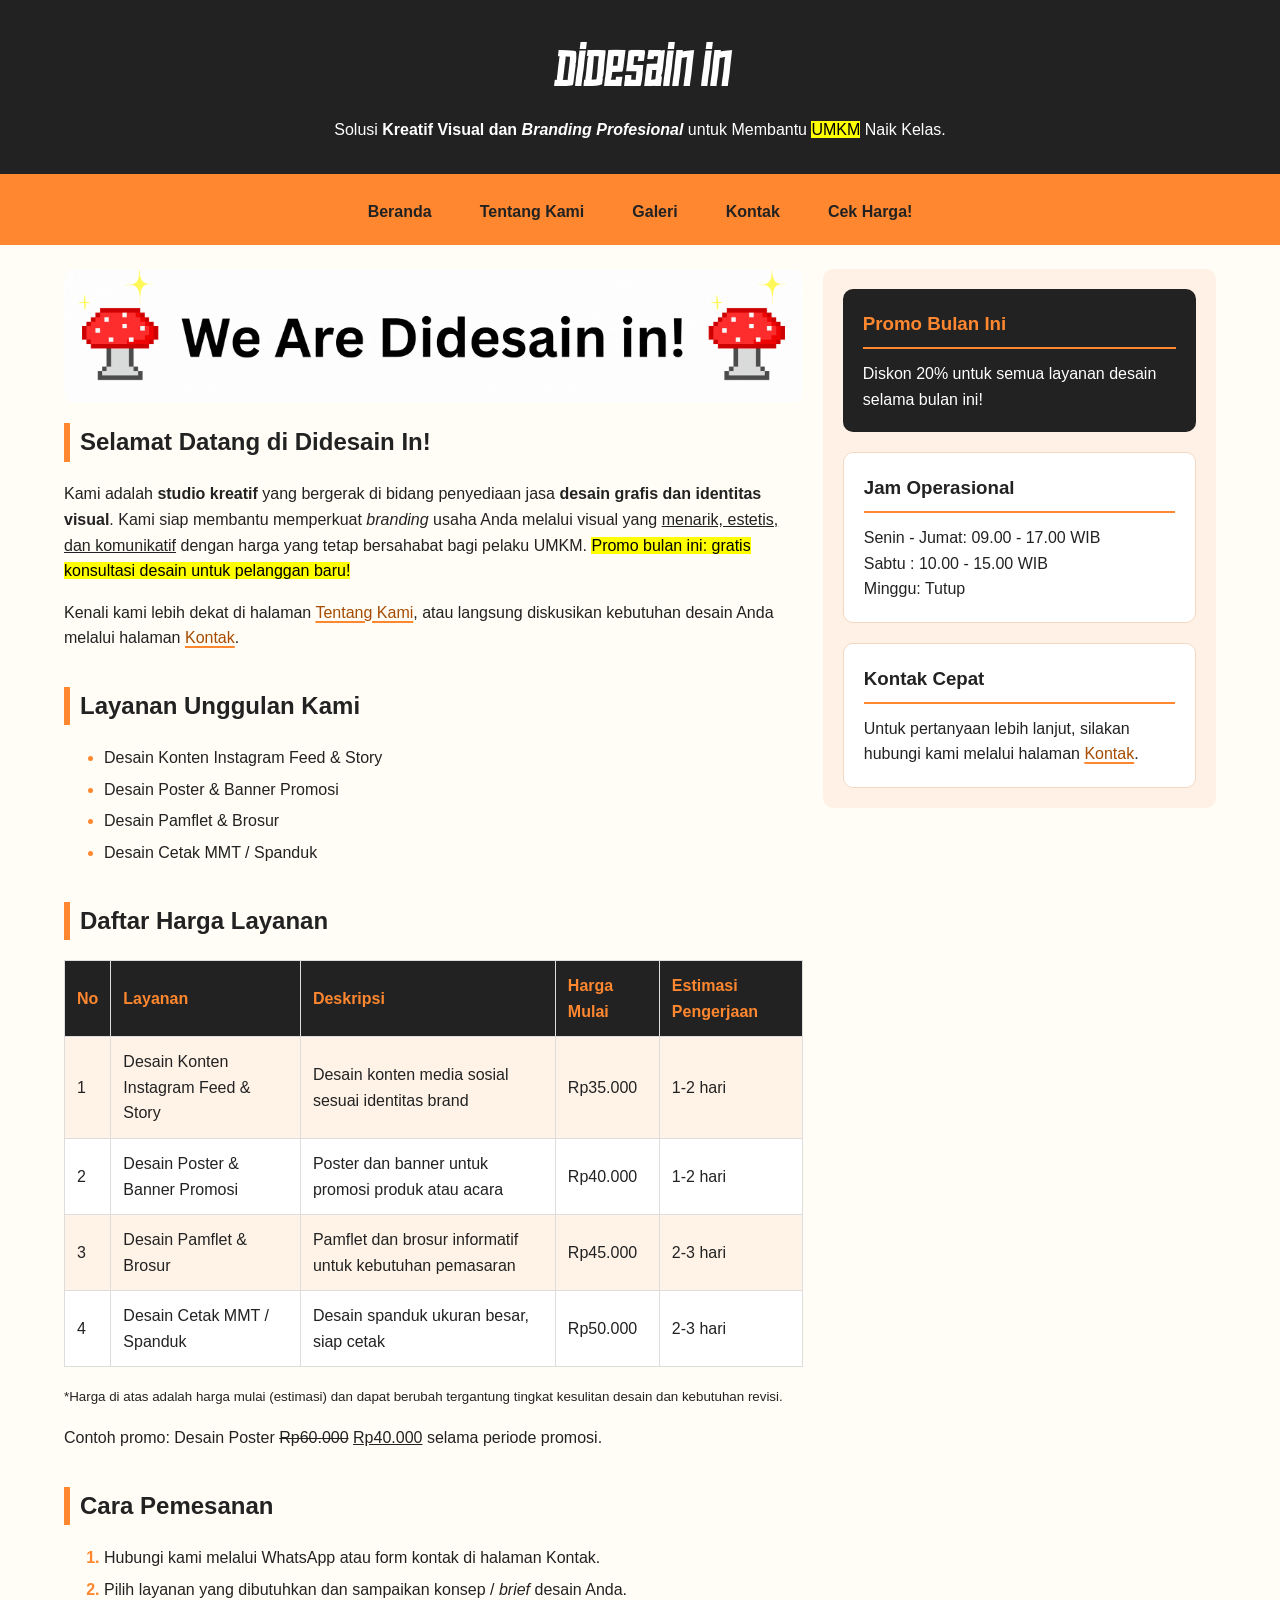
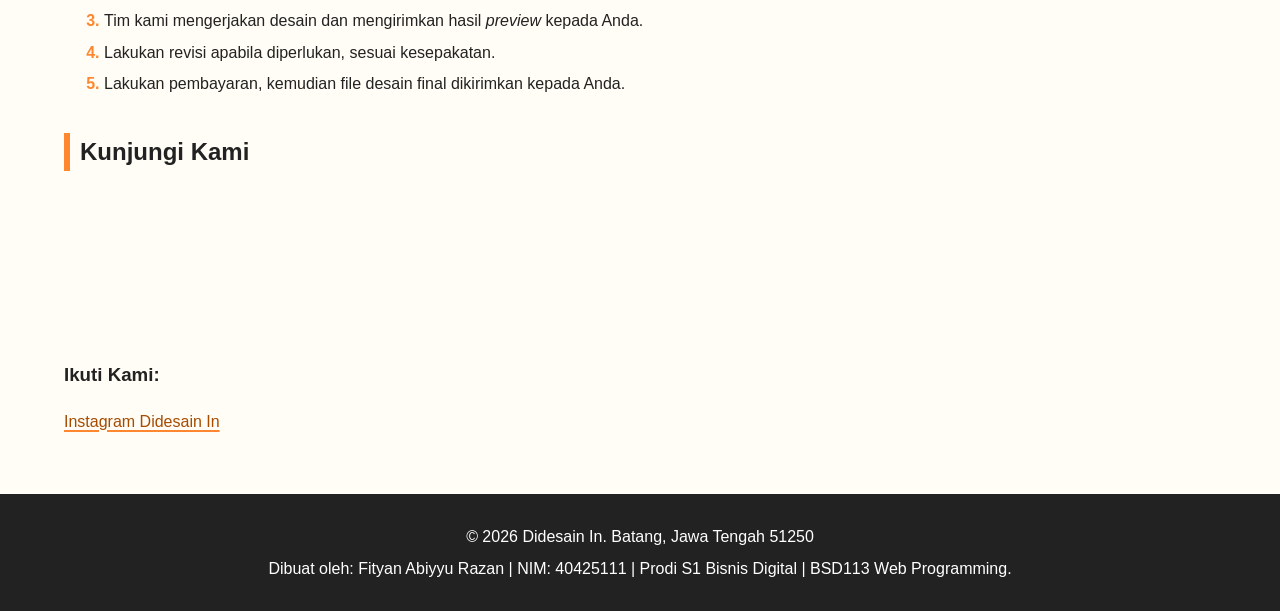
==== index.html @ be05c507 "First Commit" ====
<!DOCTYPE html>
<html lang="en">

<head>
    <meta charset="UTF-8">
    <meta name="viewport" content="width=device-width, initial-scale=1.0">
    <title>Didesain In - Creative Design Studio</title>
    <link rel="stylesheet" href="style.css">
</head>

<body>

    <!-- Header Website -->
    <header>
        <h1>Didesain in</h1>
        <p>
            Solusi <b>Kreatif Visual dan <i>Branding Profesional</i></b> untuk Membantu <mark>UMKM</mark> Naik Kelas.
        </p>
    </header>

    <!-- Menu Navigasi -->
    <nav>
        <a href="index.html">Beranda</a>
        <a href="about.html">Tentang Kami</a>
        <a href="gallery.html">Galeri</a>
        <a href="contact.html">Kontak</a>
        <a href="#priceList">Cek Harga!</a>
    </nav>

    <main class="layout">
        <div class="content">
            <!-- Banner Logo -->
            <section>
                <img src="img/We Are Didesain in.gif" alt="tesGambar" width="100%">
                <h2>Selamat Datang di Didesain In!</h2>
                <p>
                    Kami adalah <b>studio kreatif</b> yang bergerak di bidang penyediaan jasa
                    <strong>desain grafis dan identitas visual</strong>. Kami siap membantu memperkuat
                    <i>branding</i> usaha Anda melalui visual yang <u>menarik, estetis, dan komunikatif</u>
                    dengan harga yang tetap bersahabat bagi pelaku UMKM.
                    <mark>Promo bulan ini: gratis konsultasi desain untuk pelanggan baru!</mark>
                </p>
                <p>
                    Kenali kami lebih dekat di halaman <a href="about.html">Tentang Kami</a>,
                    atau langsung diskusikan kebutuhan desain Anda melalui halaman
                    <a href="contact.html">Kontak</a>.
                </p>
            </section>

            <!-- Layanan -->
            <section>
                <h2>Layanan Unggulan Kami</h2>
                <ul>
                    <li>Desain Konten Instagram Feed &amp; Story</li>
                    <li>Desain Poster &amp; Banner Promosi</li>
                    <li>Desain Pamflet &amp; Brosur</li>
                    <li>Desain Cetak MMT / Spanduk</li>
                </ul>
            </section>

            <section id="priceList">
                <h2>Daftar Harga Layanan</h2>
                <table border="1">
                    <tr>
                        <th>No</th>
                        <th>Layanan</th>
                        <th>Deskripsi</th>
                        <th>Harga Mulai</th>
                        <th>Estimasi Pengerjaan</th>
                    </tr>
                    <tr>
                        <td>1</td>
                        <td>Desain Konten Instagram Feed &amp; Story</td>
                        <td>Desain konten media sosial sesuai identitas brand</td>
                        <td>Rp35.000</td>
                        <td>1-2 hari</td>
                    </tr>
                    <tr>
                        <td>2</td>
                        <td>Desain Poster &amp; Banner Promosi</td>
                        <td>Poster dan banner untuk promosi produk atau acara</td>
                        <td>Rp40.000</td>
                        <td>1-2 hari</td>
                    </tr>
                    <tr>
                        <td>3</td>
                        <td>Desain Pamflet &amp; Brosur</td>
                        <td>Pamflet dan brosur informatif untuk kebutuhan pemasaran</td>
                        <td>Rp45.000</td>
                        <td>2-3 hari</td>
                    </tr>
                    <tr>
                        <td>4</td>
                        <td>Desain Cetak MMT / Spanduk</td>
                        <td>Desain spanduk ukuran besar, siap cetak</td>
                        <td>Rp50.000</td>
                        <td>2-3 hari</td>
                    </tr>
                </table>
                <p>
                    <small>*Harga di atas adalah harga mulai (estimasi) dan dapat berubah tergantung tingkat kesulitan
                        desain
                        dan kebutuhan revisi.</small>
                </p>
                <p>
                    Contoh promo: Desain Poster <del>Rp60.000</del> <ins>Rp40.000</ins> selama periode promosi.
                </p>
            </section>

            <!-- Cara Pemesanan (Ordered List) -->
            <section>
                <h2>Cara Pemesanan</h2>
                <ol>
                    <li>Hubungi kami melalui WhatsApp atau form kontak di halaman Kontak.</li>
                    <li>Pilih layanan yang dibutuhkan dan sampaikan konsep / <i>brief</i> desain Anda.</li>
                    <li>Tim kami mengerjakan desain dan mengirimkan hasil <i>preview</i> kepada Anda.</li>
                    <li>Lakukan revisi apabila diperlukan, sesuai kesepakatan.</li>
                    <li>Lakukan pembayaran, kemudian file desain final dikirimkan kepada Anda.</li>
                </ol>
            </section>

            <!-- Lokasi (Iframe Google Maps) dan Link Eksternal -->
            <section>
                <h2>Kunjungi Kami</h2>
                <iframe
                    src="https://www.google.com/maps/embed?pb=!1m18!1m12!1m3!1d222123.52259544254!2d106.38374243560108!3d29.554810841792882!2m3!1f0!2f0!3f0!3m2!1i1024!2i768!4f13.1!3m3!1m2!1s0x369334baf3e64f43%3A0xde9f8616dc88b321!2sChongqing%2C%20China!5e0!3m2!1sen!2sid!4v1790830846693!5m2!1sen!2sid"
                    width="600" height="450" style="border:0;" allowfullscreen="" loading="lazy"
                    referrerpolicy="strict-origin-when-cross-origin"></iframe>
                <h3>Ikuti Kami:</h3>
                <p>
                    <a href="https://www.instagram.com/didesain.in/" target="_blank">Instagram Didesain In</a>
                </p>
            </section>
        </div>

        <aside class="sidebar">
            <section class="widget widget-promo">
                <h3>Promo Bulan Ini</h3>
                <p>
                    Diskon 20% untuk semua layanan desain selama bulan ini!
                </p>
            </section>

            <section class="widget">
                <h3>Jam Operasional</h3>
                <p>
                    Senin - Jumat: 09.00 - 17.00 WIB <br>
                    Sabtu : 10.00 - 15.00 WIB <br>
                    Minggu: Tutup
                </p>
            </section>

            <section class="widget">
                <h3>Kontak Cepat</h3>
                <p>
                    Untuk pertanyaan lebih lanjut, silakan hubungi kami melalui halaman <a
                        href="contact.html">Kontak</a>.
                </p>
            </section>
        </aside>

    </main>
    <!-- Footer -->
    <footer>
        <p>
            &copy; 2026 Didesain In. Batang, Jawa Tengah 51250
        </p>
        <p>
            Dibuat oleh: Fityan Abiyyu Razan | NIM: 40425111 | Prodi S1 Bisnis Digital | BSD113 Web Programming.
        </p>
    </footer>
</body>

</html>
---- style.css ----
* {
    box-sizing: border-box;
}

@font-face {
    font-family: 'Omar';
    src: url('fonts/Omar-RegularItalic.otf') format('opentype');
    font-weight: normal;
    font-style: italic;
}

body {
    font-family: 'Segoe UI', Arial, sans-serif;
    background-color: #fffdf5;
    color: #222222;
    margin: 0;
    padding: 0;
    line-height: 1.6;
}

header {
    background-color: #222222;
    color: #FFFFFf;
    text-align: center;
    padding: 32px 20px;
    border-bottom: 5px solid #ff872f;
}

header h1 {
    margin: 0 0 8px 0;
    font-family: 'Omar', serif;
    font-weight: bold;
    font-style: italic;
    font-size: xxx-large;
}

header p {
    margin: 0;
}

nav {
    display: flex;
    justify-content: center;
    gap: 20px;
    flex-wrap: wrap;
    background-color: #ff872f;
    padding: 12px 20px;
}

nav a {
    color: #222222;
    text-decoration: none;
    font-weight: bold;
    padding: 8px 14px;
    border-radius: 6px;
}

nav a:hover {
    background-color: #222222;
    color: #FFFFFf;
}

h2 {
    color: #222222;
    border-left: 6px solid #ff872f;
    padding-left: 10px;
}

.content section {
    margin-bottom: 36px;
}

.content img,
.content iframe {
    max-width: 100%;
    height: auto;
    display: block;
    border-radius: 10px;
}

table {
    width: 100%;
    border-collapse: collapse;
    margin-top: 16px;
    background-color: #ffffff;
}

th,
td {
    border: 1px solid #dddddd;
    text-align: left;
    padding: 12px;
}

th {
    background-color: #222222;
    color: #ff872f;
}

tr:nth-child(even) {
    background-color: #fff3e8;
}

footer {
    background-color: #222222;
    color: #FFFFFf;
    text-align: center;
    padding: 24px 20px;
}

footer p {
    margin: 6px 0;
}

.layout {
    display: flex;
    gap: 20px;
    align-items: flex-start;
    max-width: 1200px;
    margin: 0px auto;
    padding: 24px;
}

.content {
    width: calc(65% - 10px);
}

.sidebar {
    width: calc(35% - 10px);
    background-color: #fff1e6;
    padding: 20px;
    border-radius: 10px;
    display: flex;
    flex-direction: column;
    gap: 20px;
}

.widget {
    background-color: #ffffff;
    border: 1px solid #f3d9c2;
    border-radius: 10px;
    padding: 20px;
}

.widget h3 {
    margin: 0 0 12px 0;
    padding-bottom: 8px;
    border-bottom: 2px solid #ff872f;
}

.widget p {
    margin: 0;
}

.widget-promo {
    background-color: #222222;
    color: #ffffff;
    border: none;
}

.widget-promo h3 {
    color: #ff872f;
}

.content a,
.sidebar a {
    color: #a64b00;
    text-decoration: underline;
    text-decoration-color: #ff872f;
    text-decoration-thickness: 2px;
    text-underline-offset: 3px;
}

.content a:hover,
.sidebar a:hover {
    color: #222222;
}

.content li {
    margin-bottom: 6px;
}

.content li::marker {
    color: #ff872f;
    font-weight: bold;
}

form {
    background-color: #ffffff;
    padding: 20px;
    border: 1px solid #dddddd;
    border-radius: 10px;
}

form input[type="text"],
form select,
form textarea {
    width: 100%;
    padding: 10px;
    margin: 8px 0 14px 0;
    border: 1px solid #bbbbbb;
    border-radius: 5px;
    font-size: 1rem;
}

form textarea {
    min-height: 110px;
    resize: vertical;
}

form input[type="radio"],
form input[type="checkbox"] {
    accent-color: #ff872f;
    margin-right: 4px;
}

button,
form input[type="submit"] {
    background-color: #222222;
    color: #ffffff;
    border: none;
    padding: 10px 20px;
    border-radius: 6px;
    cursor: pointer;
    font-weight: bold;
}

button:hover,
form input[type="submit"]:hover {
    background-color: #ff872f;
    color: #222222;
}

.galeri {
    display: flex;
    flex-wrap: wrap;
    gap: 20px;
    justify-content: center;
}

.card {
    flex: 1 1 250px;
    max-width: 340px;
    background-color: #ffffff;
    border: 1px solid #f3d9c2;
    border-radius: 10px;
    box-shadow: 0 4px 12px rgba(0, 0, 0, 0.08);
    padding: 16px;
    text-align: center;
}

.card img {
    width: 100%;
    height: 220px;
    object-fit: cover;
    border-radius: 8px;
}

.card h3 {
    margin: 14px 0 8px 0;
}

.card p {
    margin: 0;
    color: #444444;
    font-size: 0.95rem;
}

@media (max-width: 768px) {
    .layout {
        flex-direction: column;
    }

    .content,
    .sidebar {
        width: 100%;
    }

    .galeri {
        flex-direction: column;
        align-items: center;
    }

    .card {
        max-width: 90%;
    }

    nav {
        flex-direction: column;
        gap: 10px;
    }

    nav a {
        width: 100%;
        text-align: center;
    }
}
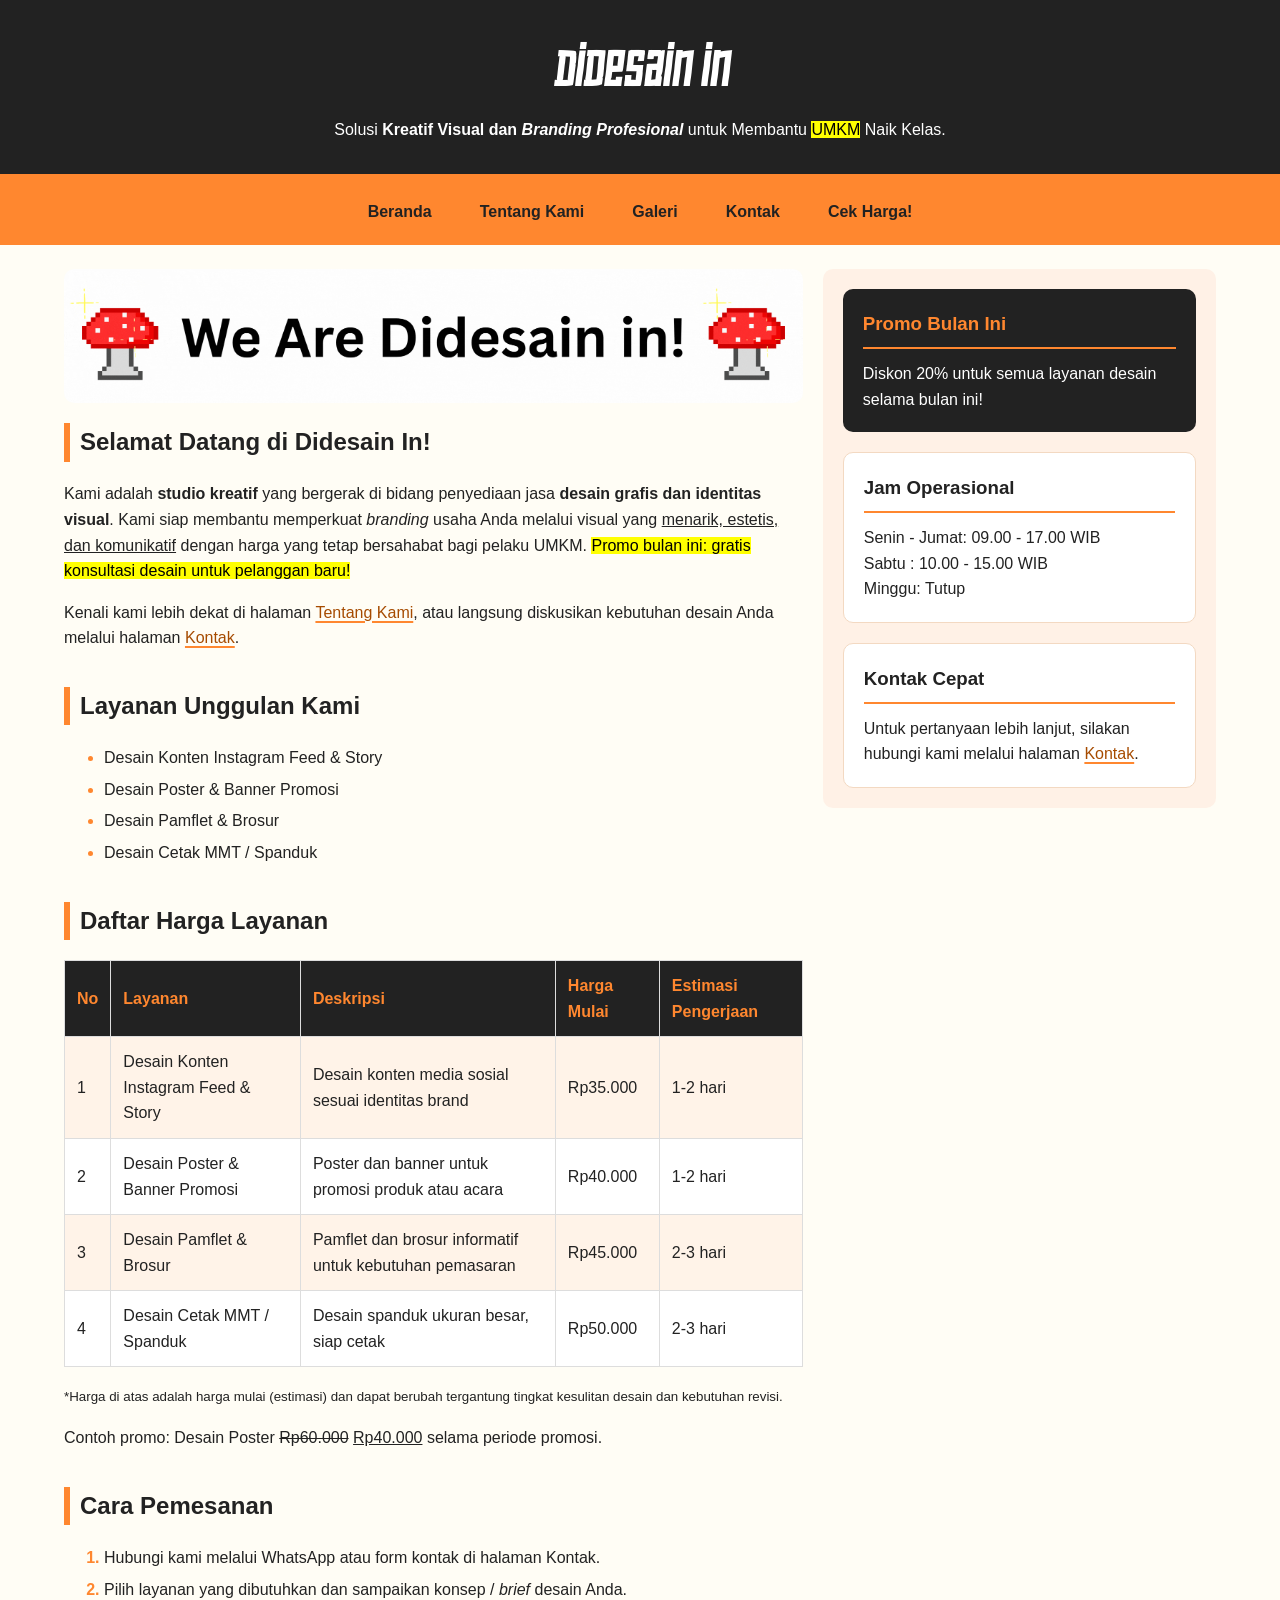
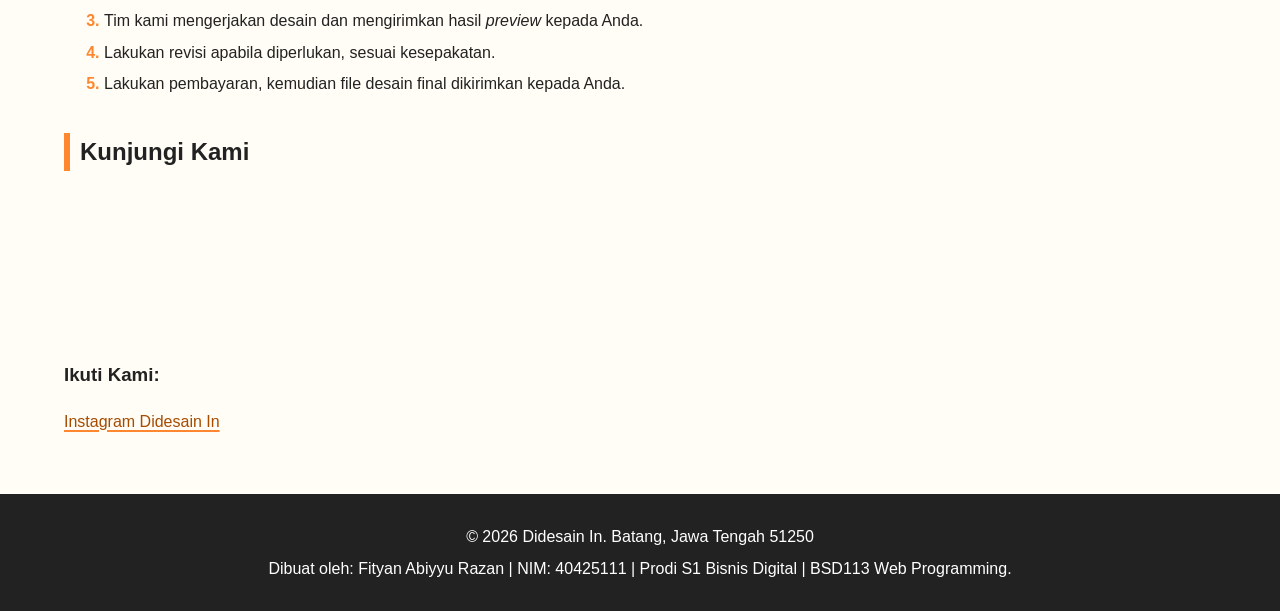
==== commit fa8c3429: "aduh pekok blm di link js nya" ====
--- a/index.html
+++ b/index.html
@@ -160,6 +160,7 @@
         </aside>
 
     </main>
+    <script src="script.js"></script>
     <!-- Footer -->
     <footer>
         <p>
